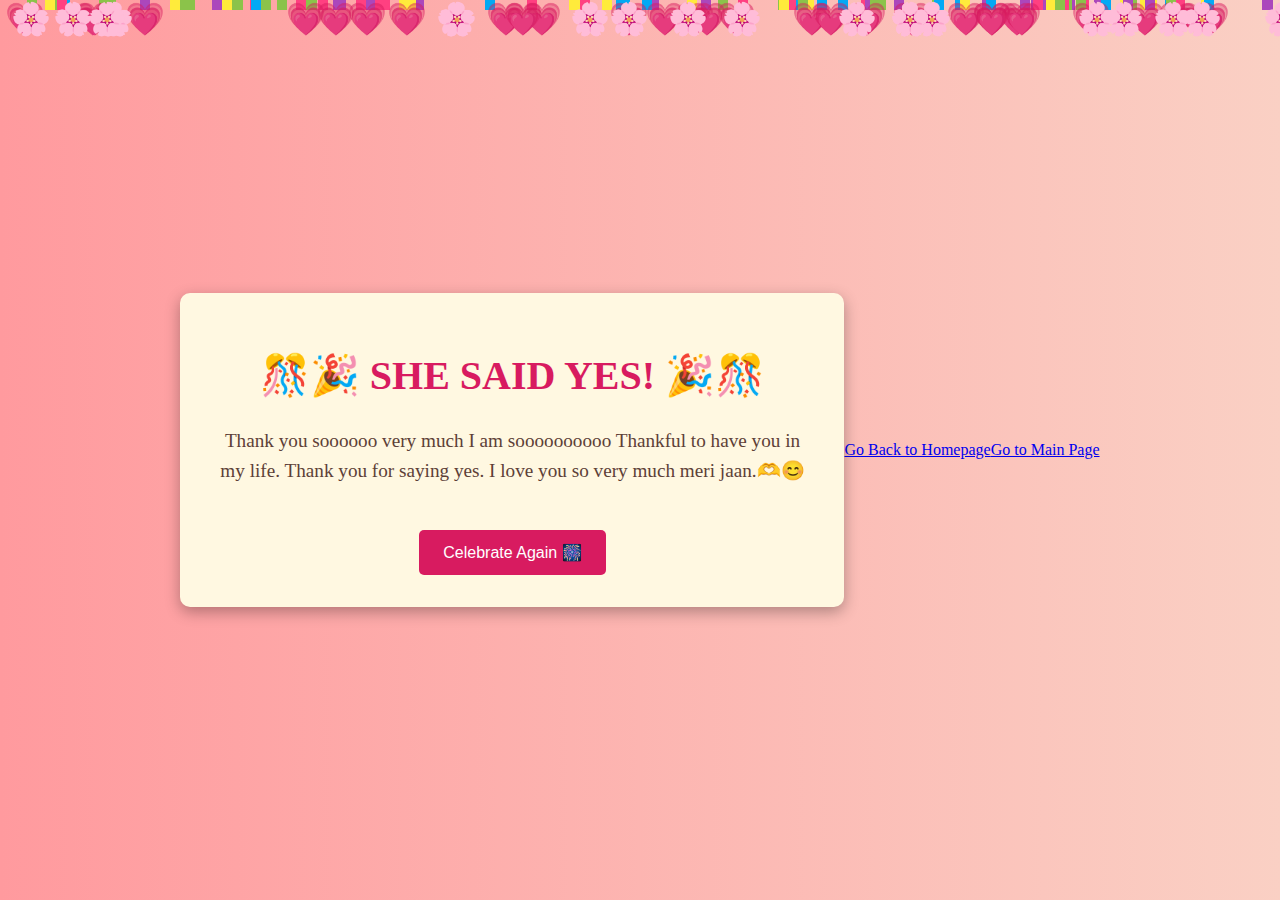
==== celebration.html @ 48768b25 "Add files via upload" ====
<html>
<html lang="en">
<head>
    <meta charset="UTF-8">
    <meta name="viewport" content="width=device-width, initial-scale=1.0">
    <title>She Said YES!😋 </title>
    <link rel="stylesheet" href="celebration.css"> <!-- Celebration CSS -->
</head>
<body>
    <div id="confetti-container"></div> <!-- Confetti container -->
    <div id="falling-hearts"></div> <!-- Hearts container -->
    <div id="falling-flowers"></div> <!-- Flowers container -->

    <div class="container">
        <h1>🎊🎉 SHE SAID YES! 🎉🎊</h1>
        <p>Thank you soooooo very much I am soooooooooo Thankful to have you in my life. Thank you for saying yes. I love you so very much meri jaan.🫶😊 </p>
        <button class="button" onclick="playCelebration()">Celebrate Again 🎆</button> <!-- Updated to playCelebration -->
    </div>

    <script src="celebration.js"></script> <!-- Celebration JS -->
</body>
</html>

<a href="index.html">Go Back to Homepage</a>
<a href="main.html">Go to Main Page</a>
---- celebration.css ----
body {
    font-family: 'Georgia', serif;
    background: linear-gradient(to right, #ff9a9e, #fad0c4); /* Beautiful gradient */
    margin: 0;
    padding: 0;
    display: flex;
    align-items: center;
    justify-content: center;
    height: 100vh;
    text-align: center;
    overflow: hidden;
    position: relative;
}

/* Celebration container */
.container {
    background: #fff8e1;
    padding: 2rem;
    border-radius: 10px;
    box-shadow: 0px 5px 15px rgba(0, 0, 0, 0.3);
    width: 90%;
    max-width: 600px;
    position: relative;
    z-index: 10;
}

h1 {
    font-size: 2.5rem;
    color: #d81b60;
    animation: pop 1.5s infinite;
}

/* Pop effect */
@keyframes pop {
    0% { transform: scale(1); }
    50% { transform: scale(1.1); }
    100% { transform: scale(1); }
}

p {
    font-size: 1.2rem;
    color: #5d4037;
    line-height: 1.6;
}

/* Celebration Button */
.button {
    display: inline-block;
    margin-top: 1.5rem;
    padding: 0.8rem 1.5rem;
    background: #d81b60;
    color: white;
    font-size: 1rem;
    border: none;
    border-radius: 5px;
    cursor: pointer;
    transition: background 0.3s;
}

.button:hover {
    background: #ad1457;
}

/* Confetti and Hearts container */
#confetti-container,
#falling-hearts,
#falling-flowers {
    position: fixed;
    top: 0;
    left: 0;
    width: 100vw;
    height: 100vh;
    pointer-events: none;
    z-index: 9999;
}

/* Confetti animation */
.confetti {
    position: absolute;
    width: 10px;
    height: 10px;
    background-color: #ff4081;
    opacity: 1;
    animation: confettiFall 10s linear forwards;
}

@keyframes confettiFall {
    0% {
        transform: translateY(-100px) rotate(0deg);
    }
    100% {
        transform: translateY(100vh) rotate(720deg);
    }
}

/* Falling Hearts */
.heart {
    position: absolute;
    font-size: 2rem;
    opacity: 1; /* Hearts remain fully visible */
    animation: heartFall 10s linear forwards;
}

@keyframes heartFall {
    0% {
        transform: translateY(-100px) scale(1); /* Start slightly above the viewport */
    }
    100% {
        transform: translateY(100vh) scale(1); /* Fall until out of view, no scale change */
    }
}

/* Falling Flowers */
.flower {
    position: absolute;
    font-size: 2rem;
    opacity: 1;
    animation: flowerFall 10s linear forwards;
}

@keyframes flowerFall {
    0% {
        transform: translateY(-100px) rotate(0deg) scale(1);
    }
    100% {
        transform: translateY(100vh) rotate(720deg) scale(1);
    }
}
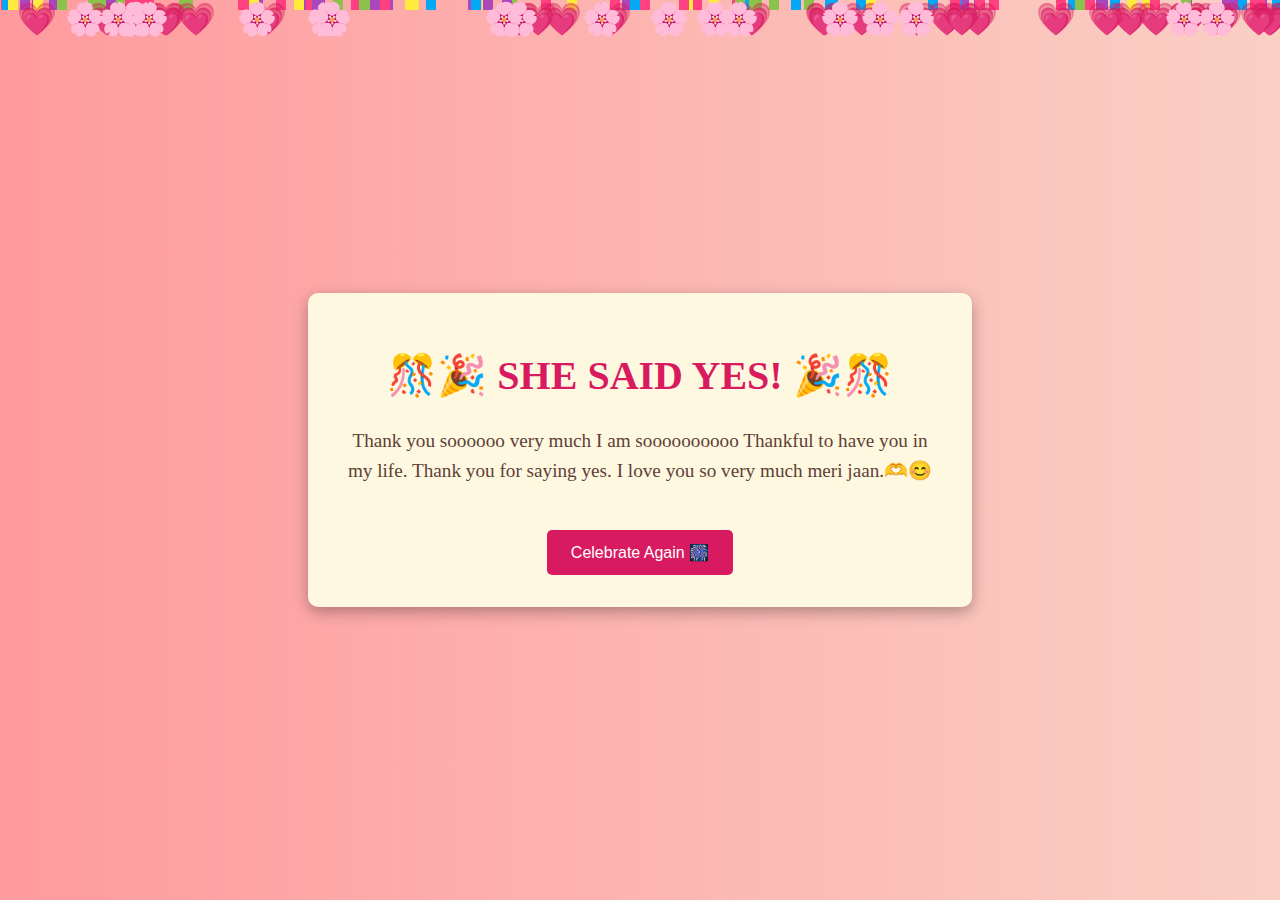
==== commit 14d96961: "Update celebration.html" ====
--- a/celebration.html
+++ b/celebration.html
@@ -19,7 +19,5 @@
 
     <script src="celebration.js"></script> <!-- Celebration JS -->
 </body>
-</html>
 
-<a href="index.html">Go Back to Homepage</a>
-<a href="main.html">Go to Main Page</a>+
